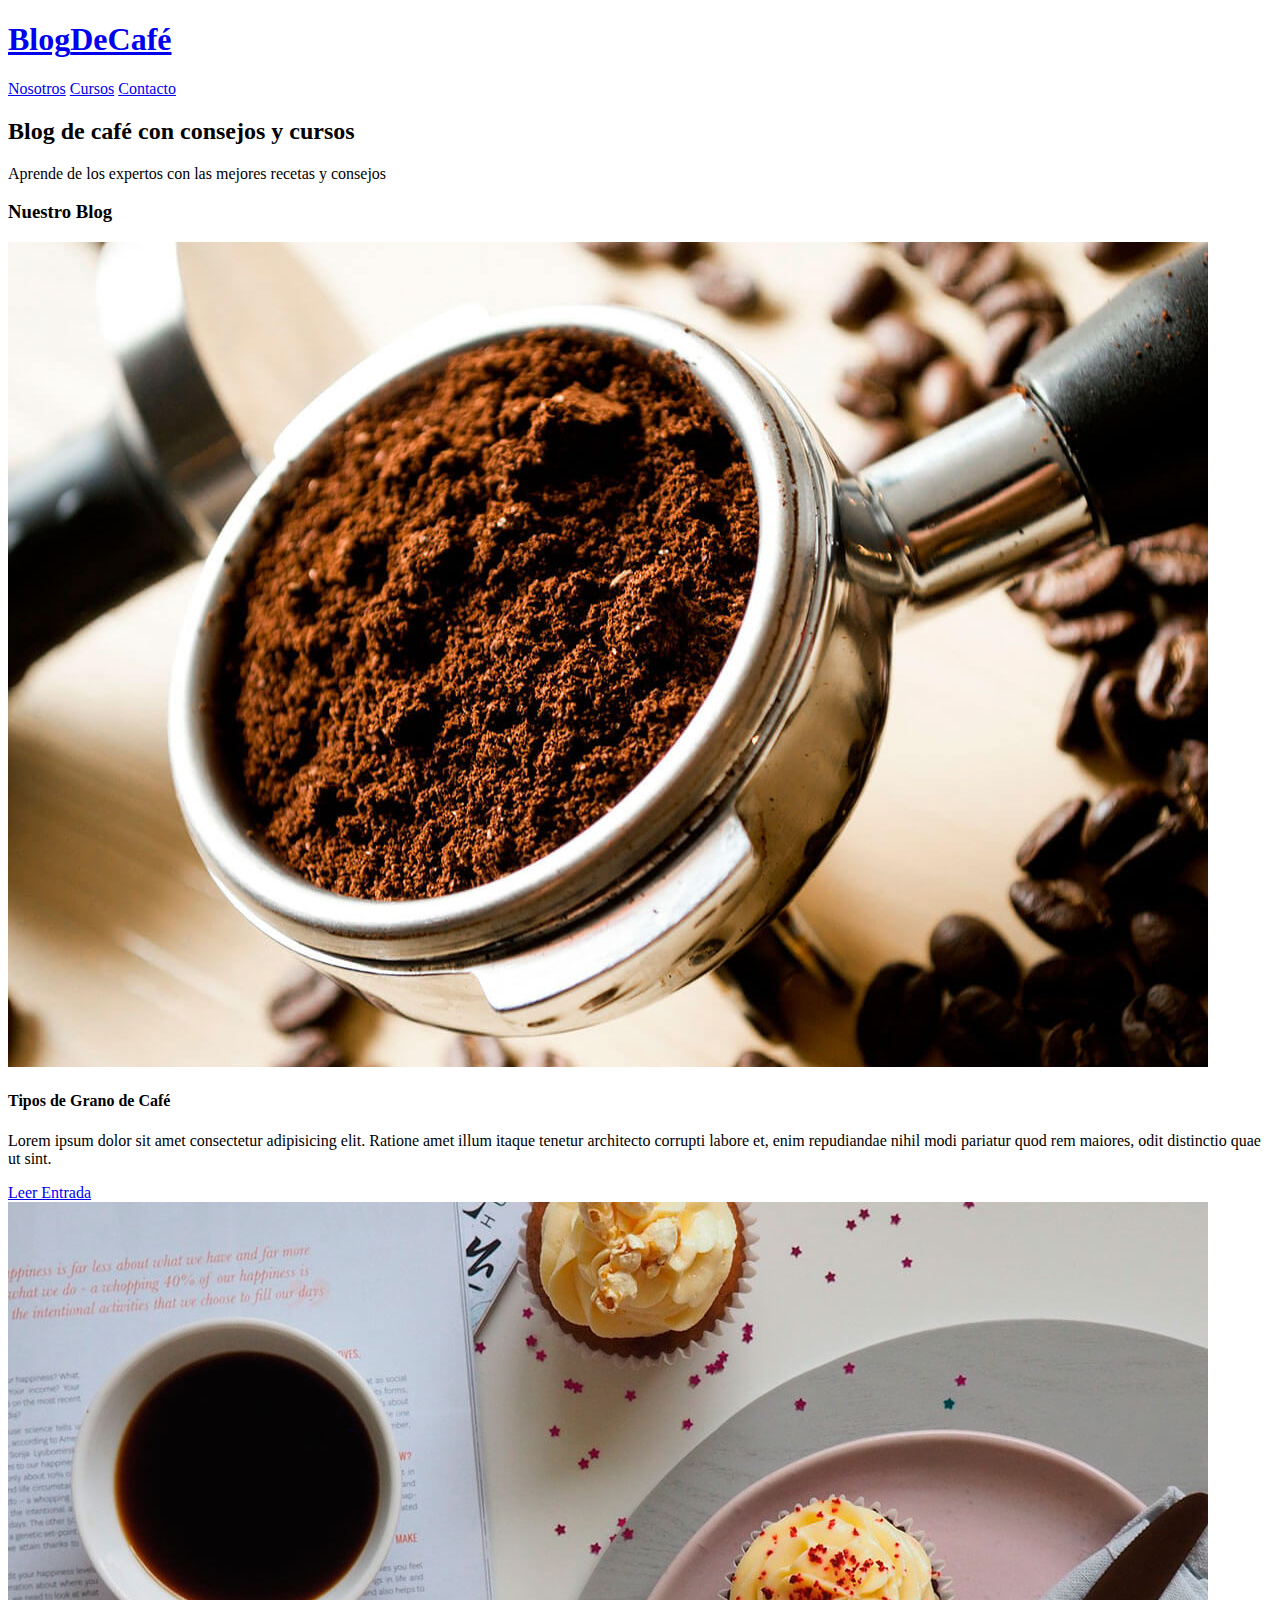
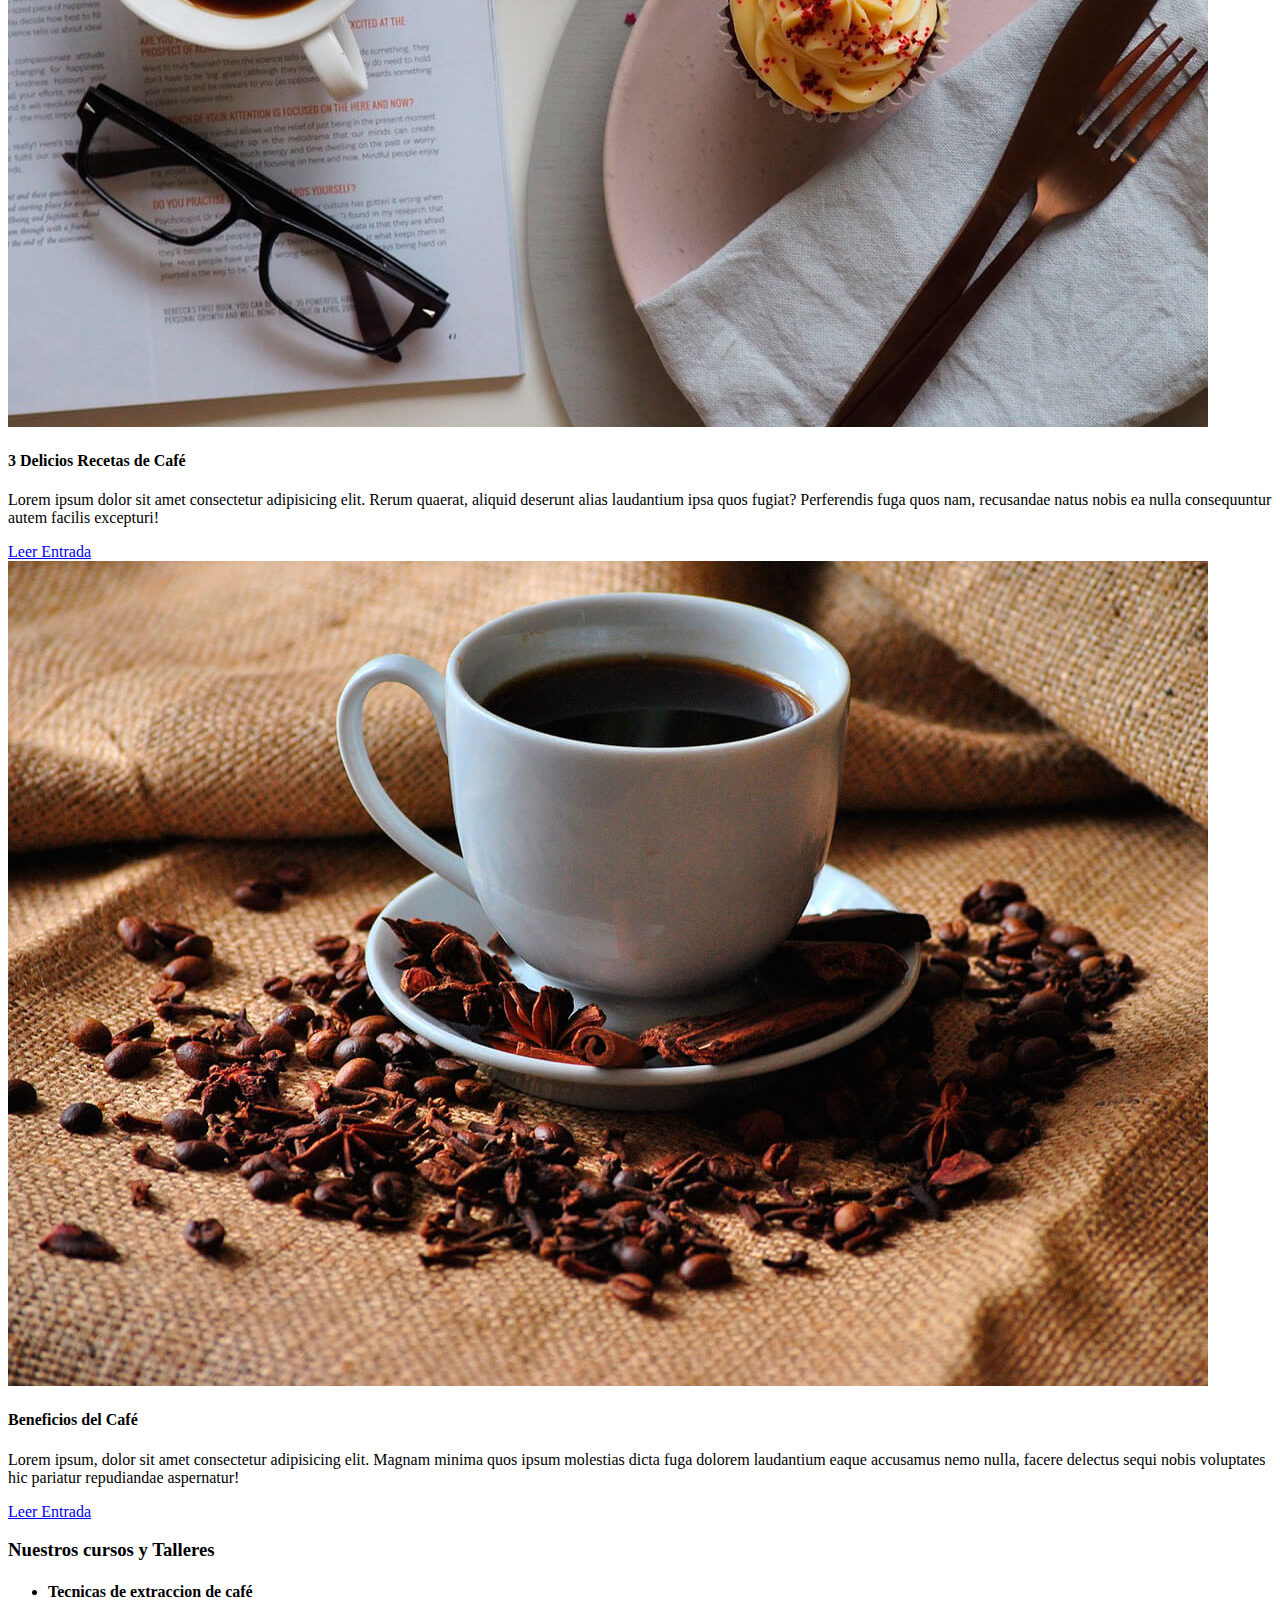
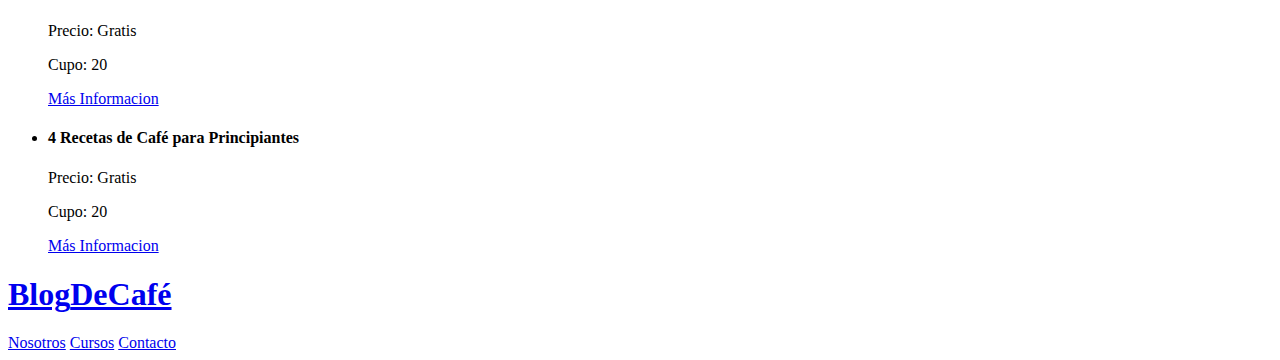
==== index.html @ 429c8be0 "index" ====
<!DOCTYPE html>
<html lang="en">
<head>
        <meta charset="UTF-8">
        <meta name="viewport" content="width=c, initial-scale=1.0">
        <title>BlogDeCafe</title>
        <link rel="stylesheet" href="css/normalize.css">
        <link href="https://fonts.googleapis.com/css2?family=Krub:wght@400;700&family=Open+Sans&family=PT+Sans:wght@400;700&family=Staatliches&display=swap" rel="stylesheet">
        <link rel="stylesheet" href="css/styles.css">
    </head>
    <body>
        <header class="header">
            <div class="contenedor">
                <div class="barra">
                    <a class="logo no-margin centrar-texto" href="index.html">
                        <h1 class="logo__nombre">Blog<span class="logo__bold">DeCafé</span> </h1>
                    </a>
                    <nav class="navegacion">
                        <a href="nosotros.html" class="navegacion__enlace">Nosotros</a>
                        <a href="cursos.html" class="navegacion__enlace">Cursos</a>
                        <a href="contacto.html" class="navegacion__enlace">Contacto</a>
                    </nav>
                </div>
            </div>
            <div class="header__texto">
                <h2 class="no-margin">Blog de café con consejos y cursos</h2>
                <p class="no-margin">Aprende de los expertos con las mejores recetas y consejos</p>
            </div>
        </header>

        <div class="contenedor contenido-principal">
            <main class="Blog">
                <h3>Nuestro Blog</h3>

                <article class="entrada">
                    <div class="entrada__imagen">
                        <img src="img/blog1.jpg" alt="imagen blog">
                    </div>

                    <div class="entrada__contenido">
                        <h4 class="no-margin">Tipos de Grano de Café</h4>
                        <p>Lorem ipsum dolor sit amet consectetur adipisicing elit. Ratione amet illum itaque tenetur architecto corrupti labore et, enim repudiandae nihil modi pariatur quod rem maiores, odit distinctio quae ut sint.</p>
                        <a href="entrada.html" class="boton boton--primario">Leer Entrada</a>
                    </div>
                    
                </article>

                <article class="entrada">
                    <div class="entrada__imagen">
                        <img src="img/blog2.jpg" alt="imagen blog">
                    </div>

                    <div class="entrada__contenido">
                        <h4 class="no-margin">3 Delicios Recetas de Café</h4>
                        <p>Lorem ipsum dolor sit amet consectetur adipisicing elit. Rerum quaerat, aliquid deserunt alias laudantium ipsa quos fugiat? Perferendis fuga quos nam, recusandae natus nobis ea nulla consequuntur autem facilis excepturi!</p>
                        <a href="entrada.html" class="boton boton--primario">Leer Entrada</a>
                    </div>
                    
                </article>

                <article class="entrada">
                    <div class="entrada__imagen">
                        <img src="img/blog3.jpg" alt="imagen blog">
                    </div>

                    <div class="entrada__contenido">
                        <h4 class="no-margin">Beneficios del Café</h4>
                        <p>Lorem ipsum, dolor sit amet consectetur adipisicing elit. Magnam minima quos ipsum molestias dicta fuga dolorem laudantium eaque accusamus nemo nulla, facere delectus sequi nobis voluptates hic pariatur repudiandae aspernatur!</p>
                        <a href="entrada.html" class="boton boton--primario">Leer Entrada</a>
                    </div>
                </article>

            </main>
            <aside class="sidebar">
                <h3>Nuestros cursos y Talleres</h3>

                <ul class="cursos no-padding">
                    <li class="widget-curso">
                        <h4 class="no-margin">Tecnicas de extraccion de café</h4>
                        <p class="widget-curso__label">Precio:
                            <span class="widget-curso__info">Gratis</span>
                        </p>
                        <p class="widget-curso__label">Cupo:
                            <span class="widget-curso__info">20</span>
                        </p>
                        <a href="entrada.html" class="boton boton--secundario">Más Informacion</a>
                    </li>

                    <li class="widget-curso">
                        <h4 class="no-margin">4 Recetas de Café para Principiantes</h4>
                        <p class="widget-curso__label">Precio:
                            <span class="widget-curso__info">Gratis</span>
                        </p>
                        <p class="widget-curso__label">Cupo:
                            <span class="widget-curso__info">20</span>
                        </p>
                        <a href="entrada.html" class="boton boton--secundario">Más Informacion</a>
                    </li>
                </ul>
            </aside>
        </div>

        <footer class="footer">
            <div class="barra">
                <a class="logo no-margin centrar-texto" href="index.html">
                    <h1 class="logo__nombre">Blog<span class="logo__bold">DeCafé</span> </h1>
                </a>
                <nav class="navegacion">
                    <a href="nosotros.html" class="navegacion__enlace">Nosotros</a>
                    <a href="cursos.html" class="navegacion__enlace">Cursos</a>
                    <a href="contacto.html" class="navegacion__enlace">Contacto</a>
                </nav>
            </div>
        </footer>
</body>
</html>
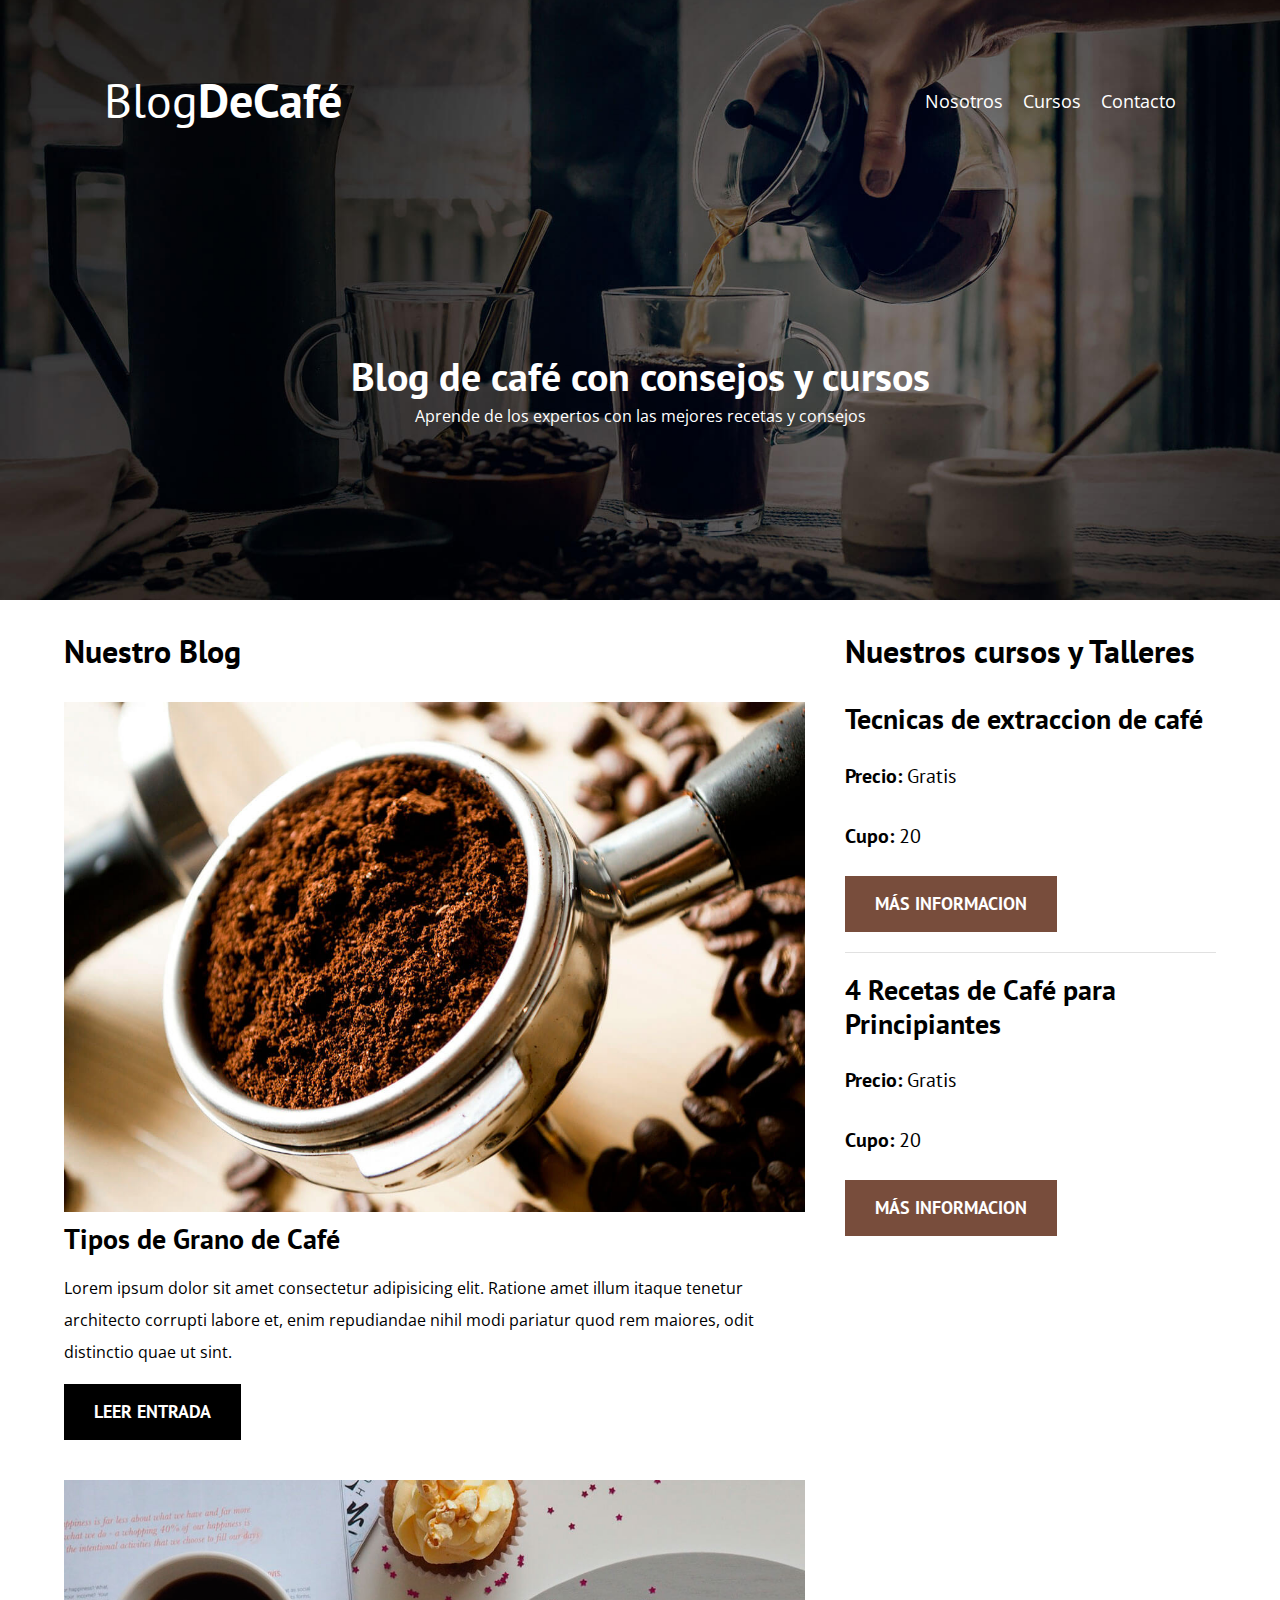
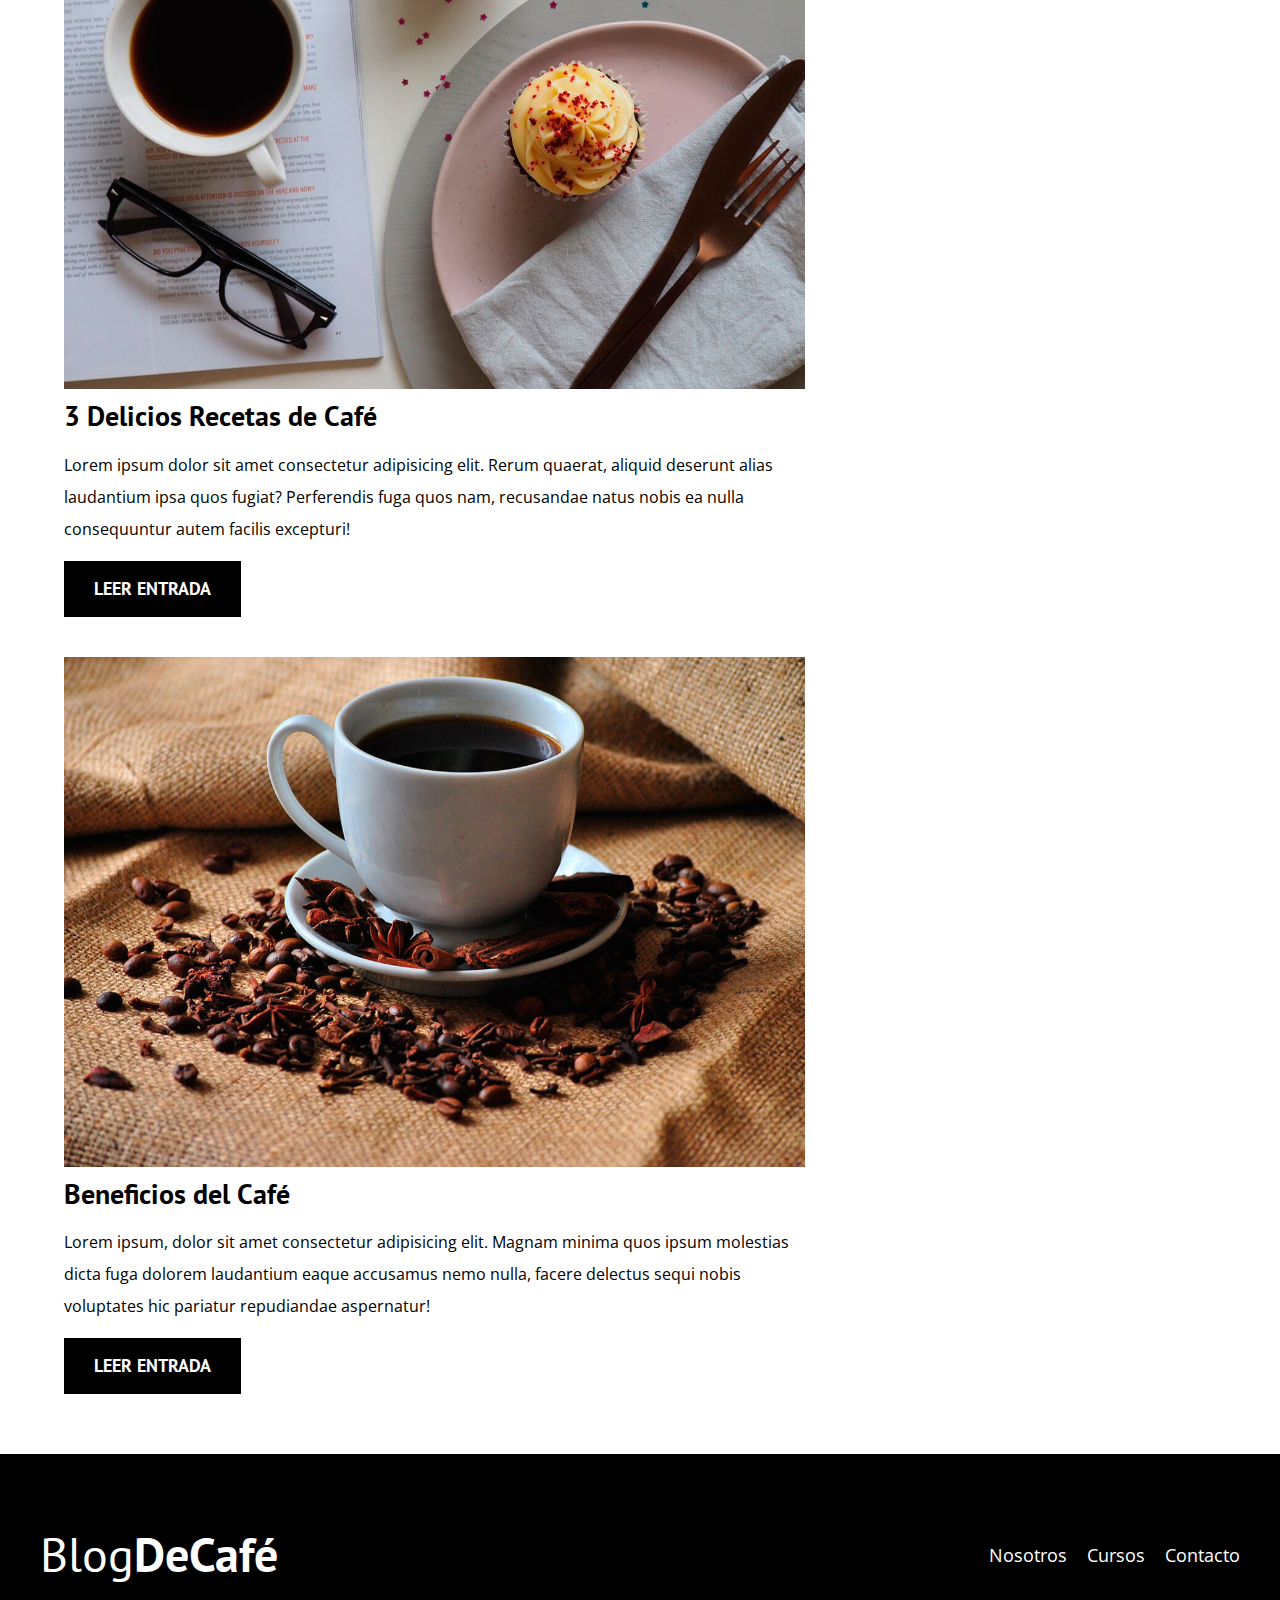
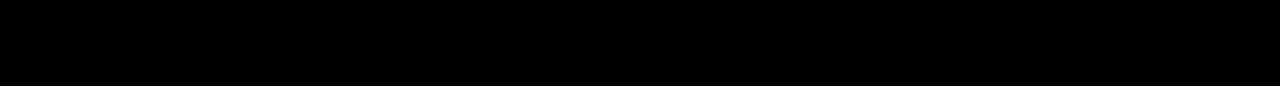
==== commit ff254192: "website icon" ====
--- a/index.html
+++ b/index.html
@@ -7,6 +7,7 @@
         <link rel="stylesheet" href="css/normalize.css">
         <link href="https://fonts.googleapis.com/css2?family=Krub:wght@400;700&family=Open+Sans&family=PT+Sans:wght@400;700&family=Staatliches&display=swap" rel="stylesheet">
         <link rel="stylesheet" href="css/styles.css">
+        <link rel="website icon" href="img/cafe-icon-png-3.jpg">
     </head>
     <body>
         <header class="header">
--- a/css/styles.css
+++ b/css/styles.css
@@ -0,0 +1,257 @@
+:root{
+    --fuenteHeading: "PT Sans", sans-serif;
+    --fuenteParrafos: "Open Sans", sans-serif;
+    
+    --primario: #784D3C;
+    --gris: #e1e1e1;
+    --blanco: #ffffff;
+    --negro: #000;
+}
+html{
+    box-sizing: border-box;
+    font-size: 62.5%;
+}
+*, *:before, *:after{
+    box-sizing: inherit;
+}
+body{
+    font-family: var(--fuenteParrafos);
+    font-size: 1.6rem;
+    line-height: 2;
+}
+
+/* Globales */
+.contenedor{
+    /* max-width: 120rem; width: 90%; */ 
+    width: min(90%, 120rem); /* Nueva forma de CSS3 */
+    margin: 0 auto;
+}
+a{
+    text-decoration: none;
+}
+h1, h2, h3, h4{
+    font-family: var(--fuenteHeading);
+    line-height: 1.2;
+}
+h1{
+    font-size: 4.8rem;
+}
+h2{
+    font-size: 4rem;
+}
+h3{
+    font-size: 3.2rem;
+}
+h4{
+    font-size: 2.8rem;
+}
+
+img{
+    max-width: 100%;
+}
+/* Utilidades */
+.no-margin{
+    margin: 0;
+}
+.no-padding{
+    padding: 0;
+}
+.centrar-texto{
+    text-align: center;
+}
+
+/* Header */
+.header{
+    background-image: url(../img/banner.jpg);
+    height: 60rem;
+    background-size: cover;
+    background-repeat: no-repeat;
+    background-position: center center;
+}
+.header__texto{
+    text-align: center;
+    color: var(--blanco);
+    margin-top: 5rem;
+}
+@media (min-width: 768px) {
+    .header__texto{
+        margin-top: 15rem;
+    }    
+}
+.barra{
+    padding: 4rem;
+}
+
+@media (min-width: 768px) {
+    .barra {
+       display: flex;
+       justify-content: space-between;
+       align-items: center; 
+    }
+}
+.logo{
+    color: var(--blanco);
+}
+.logo__nombre{
+    font-weight: 400;
+}
+.logo__bold{
+    font-weight: 700;
+}
+@media (min-width: 768px) {
+    .navegacion{
+        display: flex;
+        gap: 2rem;
+    }    
+}
+.navegacion__enlace{
+    display: block;
+    text-align: center;
+    font-size: 1.8rem;
+    color: var(--blanco);
+}
+
+@media (min-width: 768px) {
+    .contenido-principal{
+        display: grid;
+        grid-template-columns: 2fr 1fr;
+        column-gap: 4rem;
+    }
+}
+
+.entrada{
+    border-bottom: 1px solid var(--Gris);
+    margin-bottom: 2rem;
+}
+.entrada:last-of-type{
+    border: none;
+    margin: 0;
+}
+.boton{
+    display: block;
+    font-family: var(--fuenteHeading);
+    color: var(--blanco);
+    text-align: center;
+    padding: 1rem 3rem;
+    font-size: 1.8rem;
+    text-transform: uppercase;
+    font-weight: 700;
+    margin-bottom: 2rem;
+    border: none;
+}
+@media (min-width: 768px) {
+    .boton{
+        display: inline-block;
+
+    }    
+}
+.boton:hover{
+    cursor: pointer;
+}
+.boton--primario{
+    background-color: var(--negro);
+
+}
+.boton--secundario{
+    background-color: var(--primario);
+}
+.cursos{
+    list-style: none;
+}
+.widget-curso{
+    border-bottom: 1px solid var(--gris);
+    margin-bottom: 2rem;
+}
+.widget-curso:last-of-type{
+    border: none;
+    margin-bottom: none;
+}
+.widget-curso__label{
+    font-family: var(--fuenteHeading);
+    font-weight: bold;
+}
+.widget-curso__info{
+    font-weight: normal;
+}
+
+.widget-curso__label,
+.widget-curso__info {
+    font-size: 2rem;
+}
+
+.footer{
+    background-color: var(--negro);
+    padding-bottom: 3rem;
+    margin-top: 4rem;
+}
+
+/* Sobre Nosotros */
+@media (min-width: 768px) {
+      .sobre-nosotros{
+        display: grid;
+        grid-template-columns: repeat(2, 1fr);
+        column-gap: 2rem;
+      }      
+}
+
+/* Cursos */
+@media (min-width: 768px) {
+    .curso{
+        display: grid;
+        grid-template-columns: 1fr 2fr;
+        column-gap: 2rem;
+    }
+}
+.curso{
+    border-bottom: 1px solid var(--gris);
+    margin-bottom: 2rem;
+}
+.curso:last-of-type{
+    border: none;
+    margin-bottom: 0;
+}
+
+.curso__label{
+    font-family: var(--fuenteHeading);
+    font-weight: bold;
+}
+.curso__info{
+    font-weight: normal;
+}
+.curso__label,
+.curso__info{
+    font-size: 2rem;
+}
+
+/* Contacto */
+.contacto-bg{
+    background-image: url(../img/contacto.jpg);
+    height: 40rem;
+    background-repeat: no-repeat;
+    background-size: cover;
+}
+
+/* Formulario */
+.formulario{
+    background-color: var(--blanco);
+    margin: -5rem auto 0 auto;
+    width: 95%;
+    padding: 5rem;
+}
+.campo{
+    display: flex;
+    margin-bottom: 2rem;
+
+}
+.campo__label{
+    flex: 0 0 9rem;
+    text-align: right;
+    padding-right: 2rem;
+}
+.campo__field{
+    flex: 1;
+    border: 1px solid var(--gris);
+}
+.campo__field--textarea{
+    height: 20rem;
+}